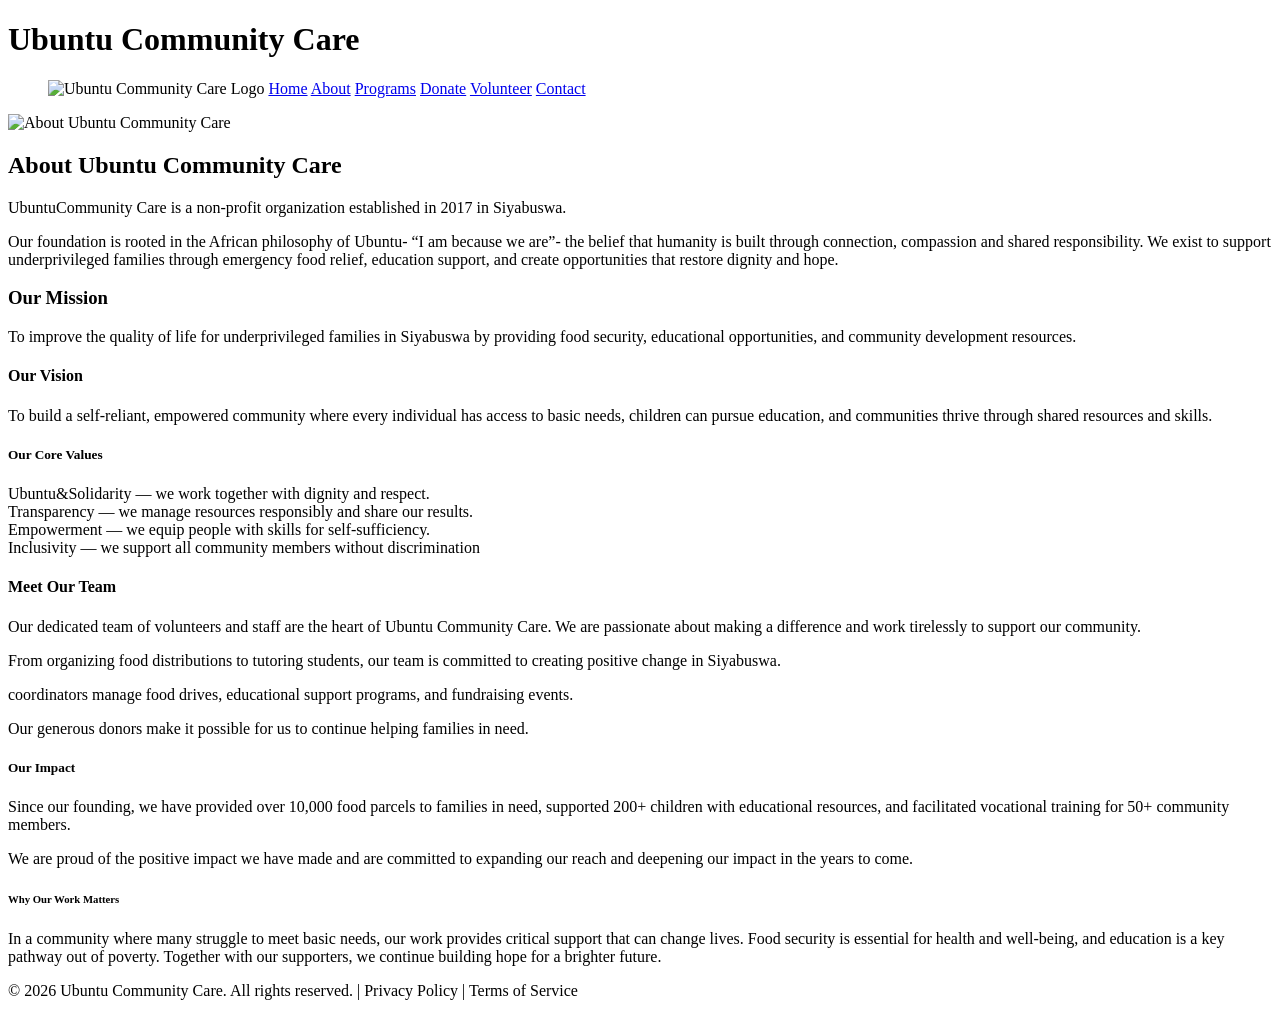
==== ubuntucommunitycare/about.html @ 5bceb620 "Update about.html" ====
<!doctype html>
<html lang="en">

<head>
    <!--Website Metadata-->
    <meta charset="utf-8" />
    <meta name="viewport" content="width=device-width,initial-scale=1" />

    <!--Page Title--> 

    <title>About Us |Ubuntu Community Care</title>

    <!--External CSS Stylesheet-->
   <link rel="stylesheet" href="styles.css" />
   
</head>

<body>
   
    <!--===== HEADER SECTION =====-->
    <header>

            <!--Organization Name and Tagline-->
           <h1> Ubuntu Community Care </h1> 
            
            <!--Navigation Menu-->
    <nav>
        <ul>
                <img src="images/logo.jpg" alt="Ubuntu Community Care Logo" width="30" />     
                <a href="index.html">Home</a> 
                <a href="about.html">About</a> 
                <a href="programs.html">Programs</a>
                <a href="donate.html">Donate</a>
                <a href="volunteer.html">Volunteer</a>
                <a href="contact.html">Contact</a>

        </ul>
    </nav>

      <header>

    <!-- About Section -->
    <main>

        <section>
                    <img src="images/community 1.jpg" alt="About Ubuntu Community Care" width="500" />

                    <br />
            <h2> About Ubuntu Community Care </h2>

            <p>
                UbuntuCommunity Care is a non-profit organization established in 2017 in Siyabuswa.
            </p>   

            <p>
                 Our foundation is rooted in the African philosophy of Ubuntu- “I am because we are”- the belief that humanity is built through connection,
                compassion and shared responsibility. 
                We exist to support underprivileged families through emergency food relief, education support, and create opportunities that restore dignity and hope.
             </p>

        </section>

        <!-- Mission Section -->
        <section>

                <h3>Our Mission</h3>

                <p>
                    To improve the quality of life for underprivileged families in Siyabuswa by providing food security,
                     educational opportunities, and community development resources.
                </p>
           
                <h4>Our Vision</h4>
            <p>
                    To build a self-reliant, empowered community where every individual has access to basic needs,
                    children can pursue education, and communities thrive through shared resources and skills.
            </p>

            <h5>Our Core Values</h5>
           
           <p> 
                Ubuntu&Solidarity — we work together with dignity and respect.
                <br />
                Transparency — we manage resources responsibly and share our results.
                <br />
                Empowerment — we equip people with skills for self-sufficiency.
                <br />
                Inclusivity — we support all community members without discrimination
            </p>

        </section> 
        <!-- Meet Our Team Section -->  
        <section>

                <h4> Meet Our Team </h4>

                <p>
                    Our dedicated team of volunteers and staff are the heart of Ubuntu Community Care. 
                    We are passionate about making a difference and work tirelessly to support our community.
                </p>

                <p>
                    From organizing food distributions to tutoring students, our team is committed to creating positive change in Siyabuswa.
                </p>
                
                <p>

                    coordinators manage food drives, educational support programs, and fundraising events.
                </p> 

                <p>
                    Our generous donors make it possible for us to continue helping families in need.
                </p>
        </section>

        <!-- Our Impact Section -->
        <section>

                <h5> Our Impact </h5>

                <p>
                    Since our founding, we have provided over 10,000 food parcels to families in need, 
                    supported 200+ children with educational resources,
                     and facilitated vocational training for 50+ community members.
                </p>

                <p>
                    We are proud of the positive impact we have made and are committed to expanding our reach 
                    and deepening our impact in the years to come.
                </p>
        </section>

        <!-- Why Our Work Matters Section -->
        <section>
                <h6> Why Our Work Matters </h6>

                <p>
                    In a community where many struggle to meet basic needs, 
                    our work provides critical support that can change lives. 
                    Food security is essential for health and well-being, and education is a key pathway out of poverty.
                    Together with our supporters, we continue building hope for a brighter future.
                </p>

        </section>

        </main>


<!----==== FOOTER SECTION====-->
  <footer>
           
        <p>&copy; 2026 Ubuntu Community Care. All rights reserved. | Privacy Policy | Terms of Service</p>

        </footer>
        

</body>
</html>
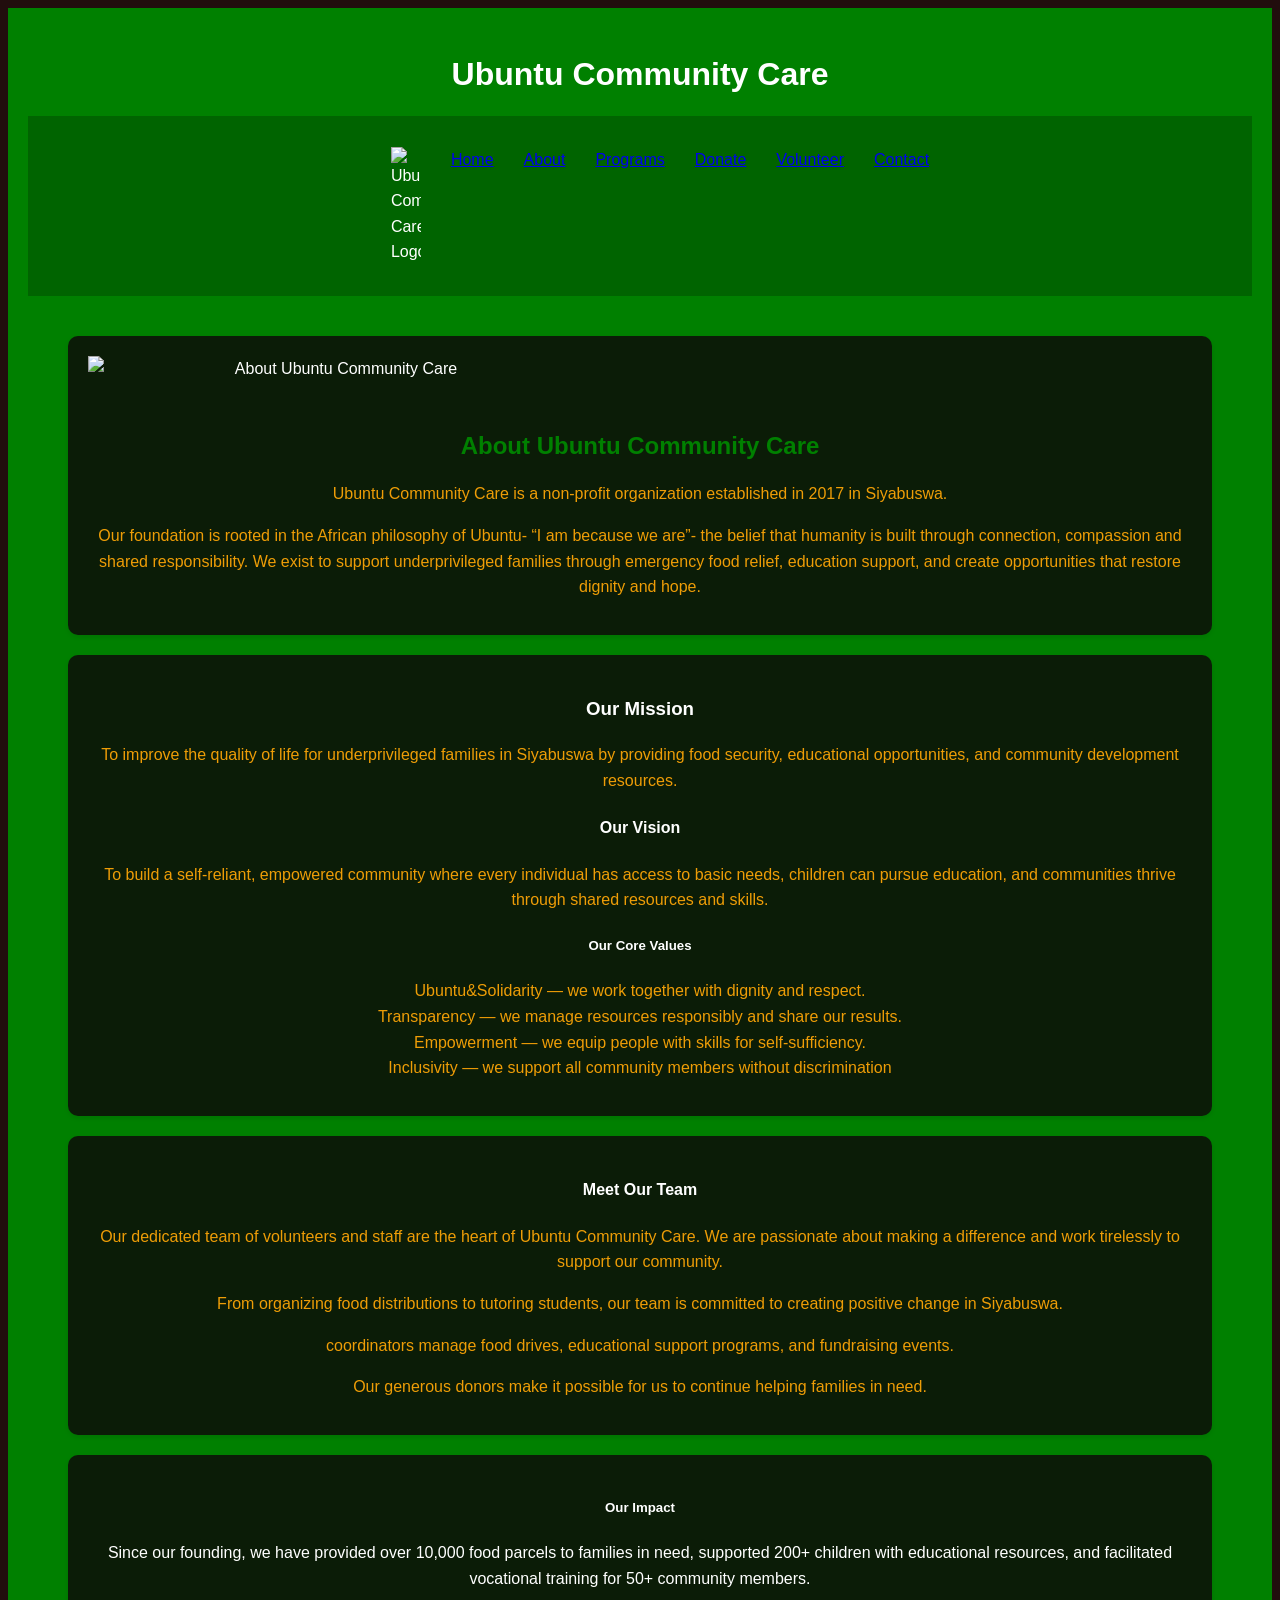
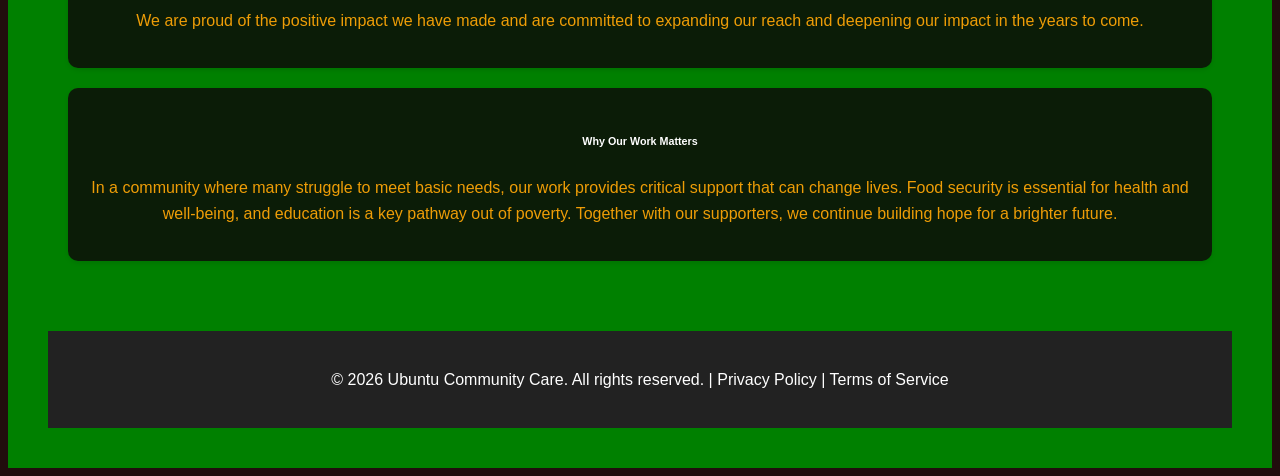
==== commit a71b0ec0: "Update about.html" ====
--- a/ubuntucommunitycare/about.html
+++ b/ubuntucommunitycare/about.html
@@ -11,13 +11,12 @@
     <title>About Us |Ubuntu Community Care</title>
 
     <!--External CSS Stylesheet-->
-   <link rel="stylesheet" href="styles.css" />
+    <link rel="stylesheet" href="css/style.css" />
+  
    
 </head>
 
-<body>
-   
-    <!--===== HEADER SECTION =====-->
+  <!--===== HEADER SECTION =====-->
     <header>
 
             <!--Organization Name and Tagline-->
@@ -48,11 +47,11 @@
                     <br />
             <h2> About Ubuntu Community Care </h2>
 
-            <p>
-                UbuntuCommunity Care is a non-profit organization established in 2017 in Siyabuswa.
+            <p style="color: rgb(238, 157, 7);">
+                Ubuntu Community Care is a non-profit organization established in 2017 in Siyabuswa.
             </p>   
 
-            <p>
+            <p style="color: rgb(238, 157, 7);" >
                  Our foundation is rooted in the African philosophy of Ubuntu- “I am because we are”- the belief that humanity is built through connection,
                 compassion and shared responsibility. 
                 We exist to support underprivileged families through emergency food relief, education support, and create opportunities that restore dignity and hope.
@@ -65,20 +64,21 @@
 
                 <h3>Our Mission</h3>
 
-                <p>
+                <p  style="color: rgb(238, 157, 7);">
                     To improve the quality of life for underprivileged families in Siyabuswa by providing food security,
                      educational opportunities, and community development resources.
                 </p>
            
                 <h4>Our Vision</h4>
-            <p>
+
+            <p style="color: rgb(238, 157, 7);">
                     To build a self-reliant, empowered community where every individual has access to basic needs,
                     children can pursue education, and communities thrive through shared resources and skills.
             </p>
 
             <h5>Our Core Values</h5>
            
-           <p> 
+           <p style="color: rgb(238, 157, 7);">
                 Ubuntu&Solidarity — we work together with dignity and respect.
                 <br />
                 Transparency — we manage resources responsibly and share our results.
@@ -94,21 +94,20 @@
 
                 <h4> Meet Our Team </h4>
 
-                <p>
+                <p style="color: rgb(238, 157, 7);">
                     Our dedicated team of volunteers and staff are the heart of Ubuntu Community Care. 
                     We are passionate about making a difference and work tirelessly to support our community.
                 </p>
 
-                <p>
+                <p style="color: rgb(238, 157, 7);">
                     From organizing food distributions to tutoring students, our team is committed to creating positive change in Siyabuswa.
                 </p>
                 
-                <p>
-
+                <p style="color: rgb(238, 157, 7);">
                     coordinators manage food drives, educational support programs, and fundraising events.
                 </p> 
 
-                <p>
+                <p style="color: rgb(238, 157, 7);">
                     Our generous donors make it possible for us to continue helping families in need.
                 </p>
         </section>
@@ -124,7 +123,7 @@
                      and facilitated vocational training for 50+ community members.
                 </p>
 
-                <p>
+                <p style="color: rgb(238, 157, 7);">
                     We are proud of the positive impact we have made and are committed to expanding our reach 
                     and deepening our impact in the years to come.
                 </p>
@@ -134,7 +133,7 @@
         <section>
                 <h6> Why Our Work Matters </h6>
 
-                <p>
+                <p style="color: rgb(238, 157, 7);">
                     In a community where many struggle to meet basic needs, 
                     our work provides critical support that can change lives. 
                     Food security is essential for health and well-being, and education is a key pathway out of poverty.
--- a/ubuntucommunitycare/css/style.css
+++ b/ubuntucommunitycare/css/style.css
@@ -0,0 +1,164 @@
+
+body{
+    font-family: Arial, Helvetica, sans-serif;
+    line-height: 1.6;
+    background-color: rgb(33, 13, 13);
+    color: rgb(238, 157, 7);
+
+}
+
+header
+{
+    background-color: green;
+    color:white;
+    padding: 20px;
+    text-align: center;
+
+}
+
+header h1{
+    margin-bottom: 15px;
+}
+
+nav {
+    background-color: darkgreen;
+    padding: 15px;
+}
+
+nav ul{
+    list-style: none;
+    display: flex;
+    justify-content: center;
+    gap: 30px
+}
+
+nav ul li a{
+    color: white;
+    text-decoration: none;
+    font-weight: bold;
+    transition: 0.3s;
+}
+
+nav ul li a:hover{
+    color: yellow;
+}
+
+main{
+    padding: 40px;
+}
+
+section {
+    background-color: rgba(14, 9, 9, 0.84);
+    margin-bottom: 20px;
+    padding: 25px;
+    border-radius: 10px;
+    box-shadow: 0 2px 5px rgba(0,0,0,0.1);
+
+}
+
+h2{
+    color: green;
+    margin-bottom: 15px;
+}
+
+p{
+    margin-bottom: 15px;
+
+}
+ button,
+ a{
+    transition: 0.3s;
+ }
+button{
+    background-color: green;
+    color: white;
+    border: none;
+    padding: 10px 20px;
+    border-radius: 5px;
+    cursor: pointer;
+}
+
+button:hover{
+    background-color: darkgreen;
+}
+ form{
+    margin-top: 20px;
+ }
+
+ input,
+ textarea{
+    width: 100%;
+    padding: 10px;
+    margin-bottom: 15px;
+    margin-top: 5px;
+    border: 1px solid #ccc;
+    border-radius: 5px;
+ }
+
+ textarea{
+    resize: vertical;
+    min-height: 120px;
+ }
+footer{
+    background-color: #222;
+    color: white;
+    text-align: center;
+    padding: 20px;
+    margin-top: 30px;
+}
+
+img{
+    max-width: 100%;
+    height: auto;
+    display: block;
+}
+
+.responsive-image{
+    width: 100%;
+    height: auto;
+    border-radius: 10px;
+}
+.image-container{
+    width: 100%;
+    overflow: hidden;
+}
+
+.hero-image{
+    width: 100%;
+    height: 400px;
+    object-fit: cover;
+}
+
+@media (max-width: 768px){
+    nav ul{
+        flex-direction: column;
+        gap: 10px;
+    }
+}
+
+main{
+    padding: 20px;
+}
+
+section{
+    padding: 20px;
+}
+
+@media (max-width: 480px){
+    header h1{
+        font-size: 24px;
+    }
+
+    nav ul{
+        
+        gap: 10px;
+    }
+
+    section{
+        padding: 15px;
+    }
+
+    button{
+    width: 100%;
+    }
+}
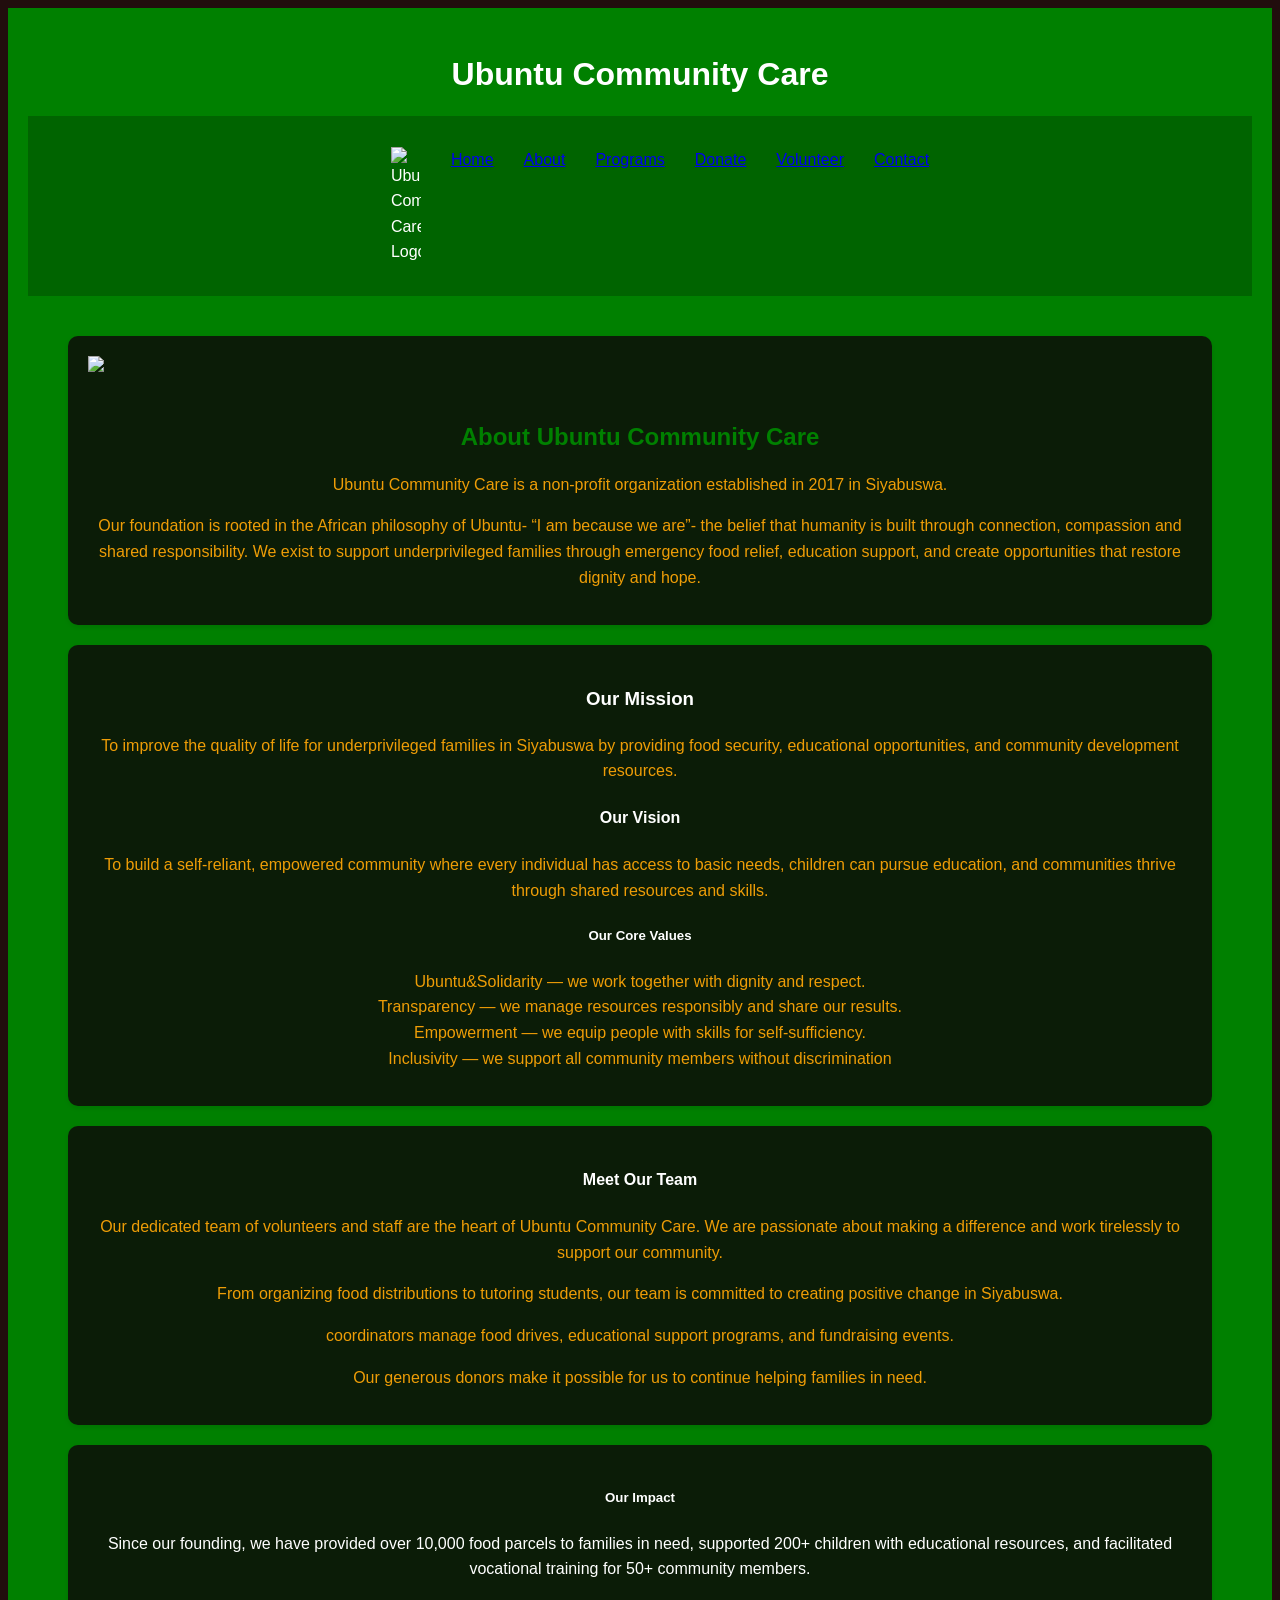
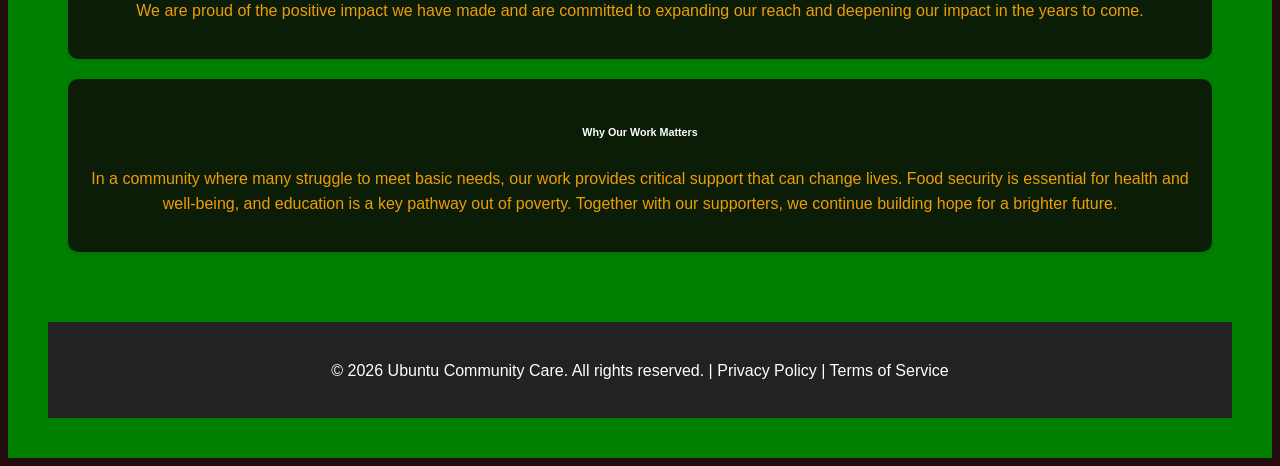
==== commit c3594c4a: "Update about.html" ====
--- a/ubuntucommunitycare/about.html
+++ b/ubuntucommunitycare/about.html
@@ -5,7 +5,9 @@
     <!--Website Metadata-->
     <meta charset="utf-8" />
     <meta name="viewport" content="width=device-width,initial-scale=1" />
-
+    <meta name="description" content="Ubuntu Community Care provides food assistance, education programs, volunteer opportunitiesand community development resources to underprivileged families in Siyabuswa." />
+    <meta name="keywords" content="Ubuntu Community Care, charity,donations, volunteers education support, community development, Siyabuswa" />
+    <meta name="author" content="Nokuthula Innocentia Mtsweni" />
     <!--Page Title--> 
 
     <title>About Us |Ubuntu Community Care</title>
@@ -42,8 +44,8 @@
     <main>
 
         <section>
-                    <img src="images/community 1.jpg" alt="About Ubuntu Community Care" width="500" />
-
+                    <img src="images/community 1.jpg" class="gallery" >
+                    
                     <br />
             <h2> About Ubuntu Community Care </h2>
 
--- a/ubuntucommunitycare/css/style.css
+++ b/ubuntucommunitycare/css/style.css
@@ -136,6 +136,16 @@
     }
 }
 
+.gallery{
+    width:300px
+    cursor: pointer;
+    transaition: 0.3s;
+}
+
+.gallery:hover{
+    transform: scale(1.05);
+}
+
 main{
     padding: 20px;
 }
@@ -162,3 +172,4 @@
     width: 100%;
     }
 }
+
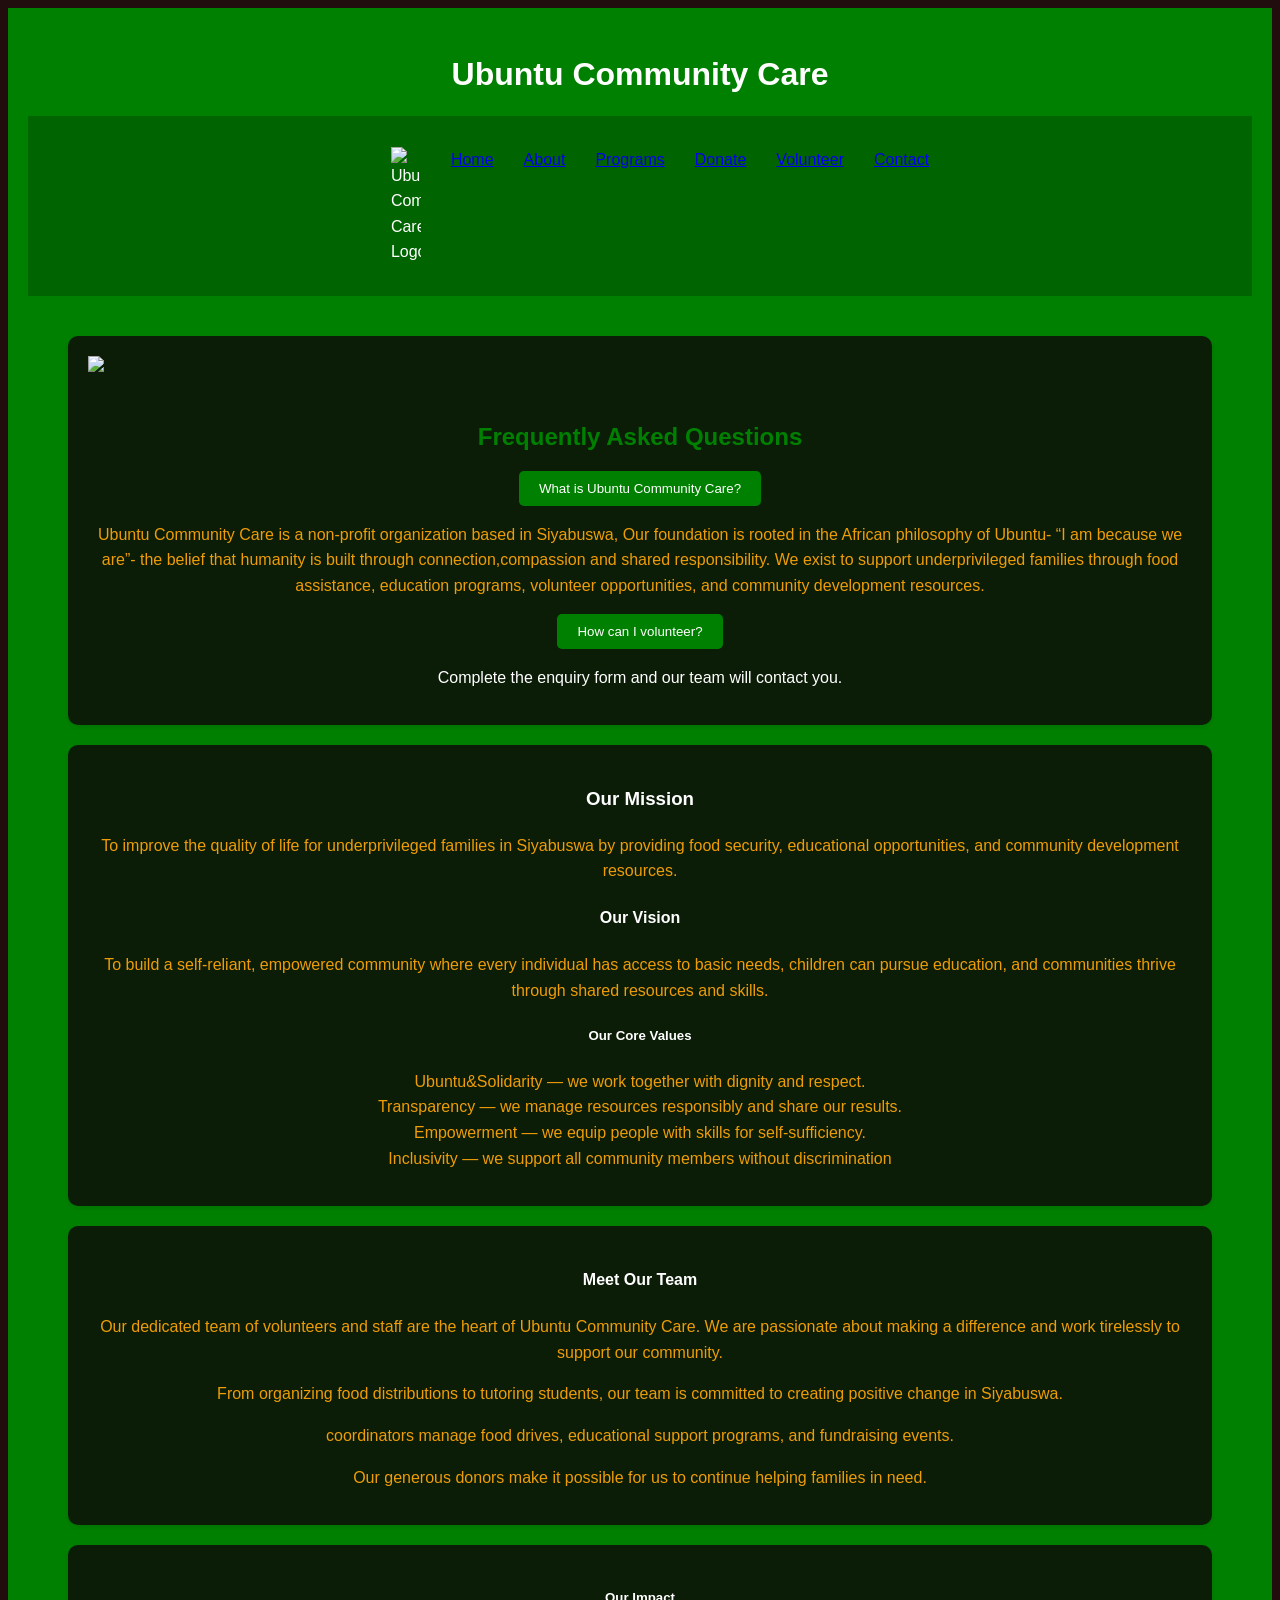
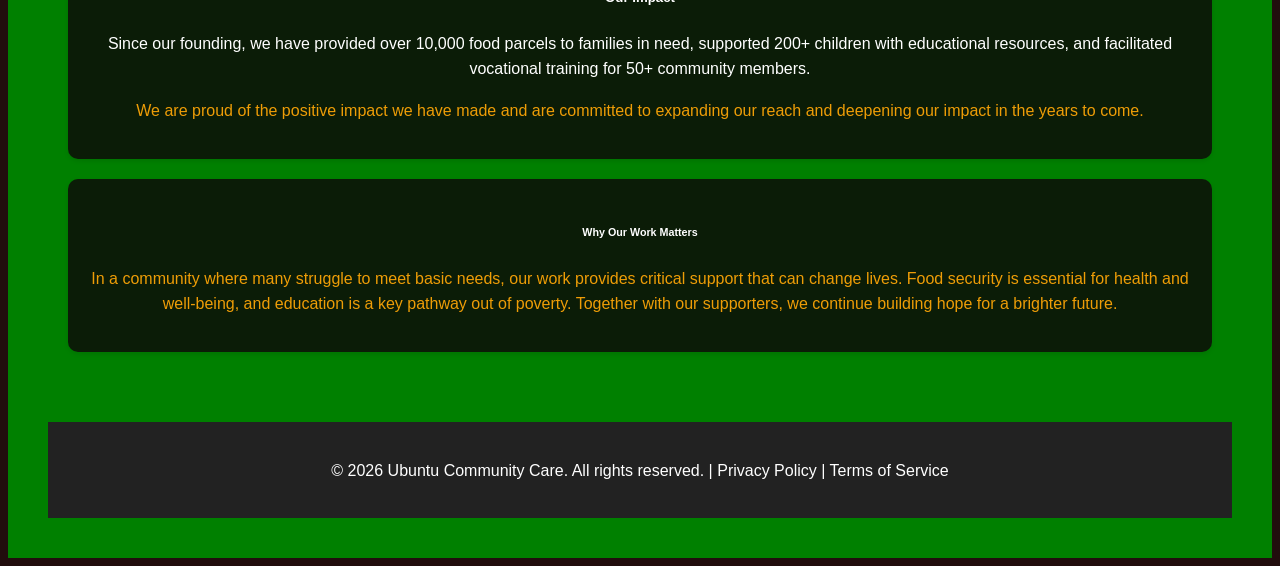
==== commit 4abb7e87: "Update about.html added class for frequently asked que" ====
--- a/ubuntucommunitycare/about.html
+++ b/ubuntucommunitycare/about.html
@@ -43,24 +43,39 @@
     <!-- About Section -->
     <main>
 
-        <section>
+        <section class=" faq">
                     <img src="images/community 1.jpg" class="gallery" >
                     
                     <br />
-            <h2> About Ubuntu Community Care </h2>
+
+
+            <h2> Frequently Asked Questions </h2>
+
+            <button class="accordion">What is Ubuntu Community Care?</button>
+            <div class="panel">
 
             <p style="color: rgb(238, 157, 7);">
-                Ubuntu Community Care is a non-profit organization established in 2017 in Siyabuswa.
-            </p>   
+                    Ubuntu Community Care is a non-profit organization based in Siyabuswa,
+                    Our foundation is rooted in the African philosophy of Ubuntu- “I am because we are”- 
+                    the belief that humanity is built through connection,compassion and shared responsibility. 
+                    We exist to support underprivileged families through food assistance,
+                    education programs, volunteer opportunities, and community development resources.</p>
 
-            <p style="color: rgb(238, 157, 7);" >
-                 Our foundation is rooted in the African philosophy of Ubuntu- “I am because we are”- the belief that humanity is built through connection,
-                compassion and shared responsibility. 
-                We exist to support underprivileged families through emergency food relief, education support, and create opportunities that restore dignity and hope.
-             </p>
 
-        </section>
+                 
+            </div>
 
+            <button class="accordion">How can I volunteer?</button>
+            <div class="panel">
+
+
+                <p>Complete the enquiry form and our team will contact you.</p>
+            </div>
+
+            </section>
+
+
+        
         <!-- Mission Section -->
         <section>
 
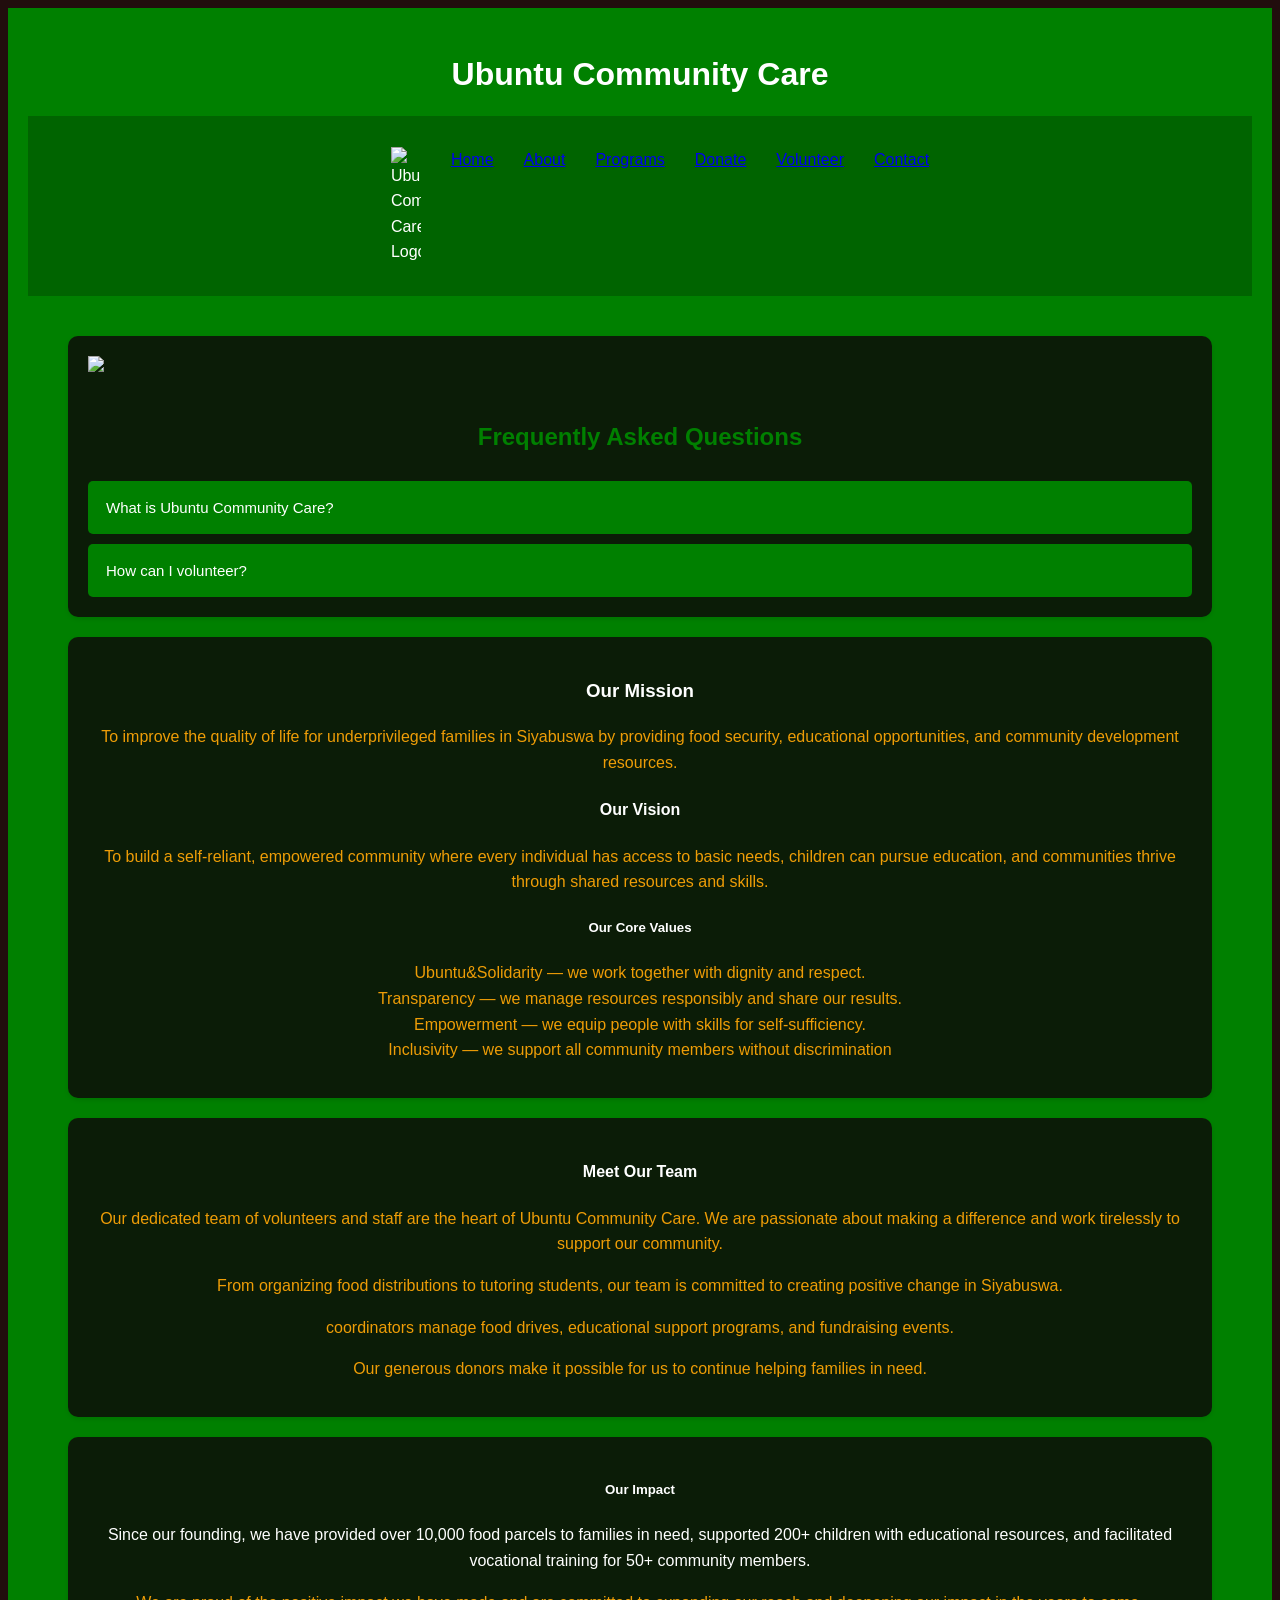
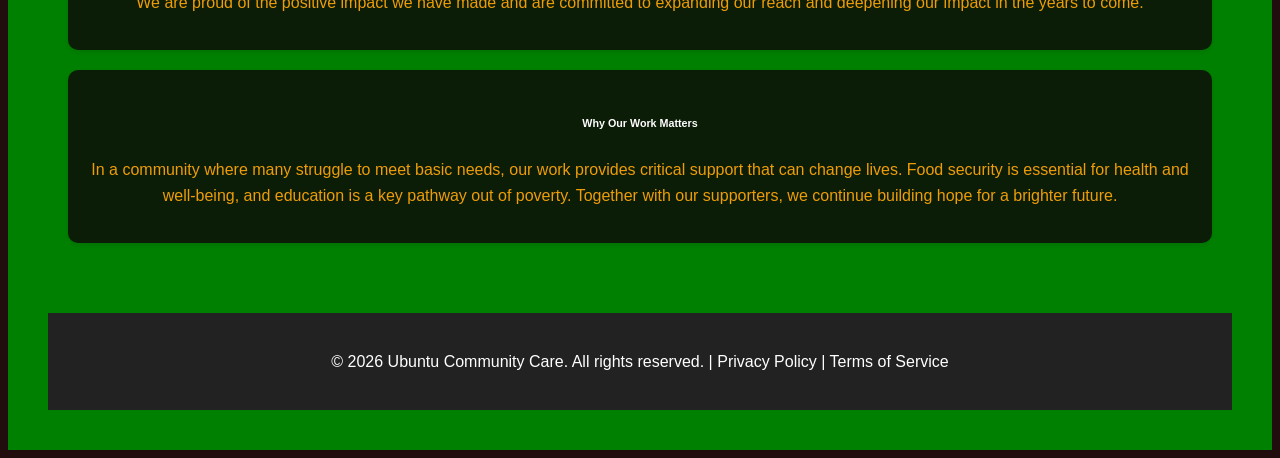
==== commit d192e501: "Update about.html" ====
--- a/ubuntucommunitycare/about.html
+++ b/ubuntucommunitycare/about.html
@@ -14,6 +14,9 @@
 
     <!--External CSS Stylesheet-->
     <link rel="stylesheet" href="css/style.css" />
+
+    <!--External JavaScript File-->
+   <script src="javascripts/script.js" ></script>
   
    
 </head>
--- a/ubuntucommunitycare/css/style.css
+++ b/ubuntucommunitycare/css/style.css
@@ -136,10 +136,30 @@
     }
 }
 
-.gallery{
-    width:300px
+.gallery img{
+    width:250px
     cursor: pointer;
+    margin: 10px;
     transaition: 0.3s;
+}
+
+#lightbox{
+    position: fixed;
+    top: 0;
+    left: 0;
+    width: 100%;
+    height: 100%;
+    background-color: rgba(0,0,0,0.8);
+    display: none;
+    justify-content: center;
+    align-items: center;
+}
+
+#lightbox img{
+    max-width: 90%;
+    max-height: 80%;
+    margin-top: 50px;
+    border-radius: 10px;
 }
 
 .gallery:hover{
@@ -172,4 +192,39 @@
     width: 100%;
     }
 }
-
+.accordion {
+  background-color: green;
+  color: white;
+  cursor: pointer;
+  margin-top: 10px;
+  padding: 18px;
+  width: 100%;
+  border: none;
+  text-align: left;
+  outline: none;
+  font-size: 15px;
+  transition: 0.4s;
+}
+
+.panel {
+  padding: 18px;
+  display: none;
+  background-color: rgba(14, 9, 9, 0.84);
+  
+}
+
+.program-card{
+    background-color: rgba(14, 9, 9, 0.84);
+    padding: 20px;
+    margin-bottom: 15px;
+    border-radius: 10px;
+    box-shadow: 0 2px 5px rgba(0,0,0,0.1);
+}
+
+#searchInput{
+    width: 100%;
+    padding: 10px;
+    margin-bottom: 20px;
+    border: 1px solid #ccc;
+    border-radius: 5px;
+}
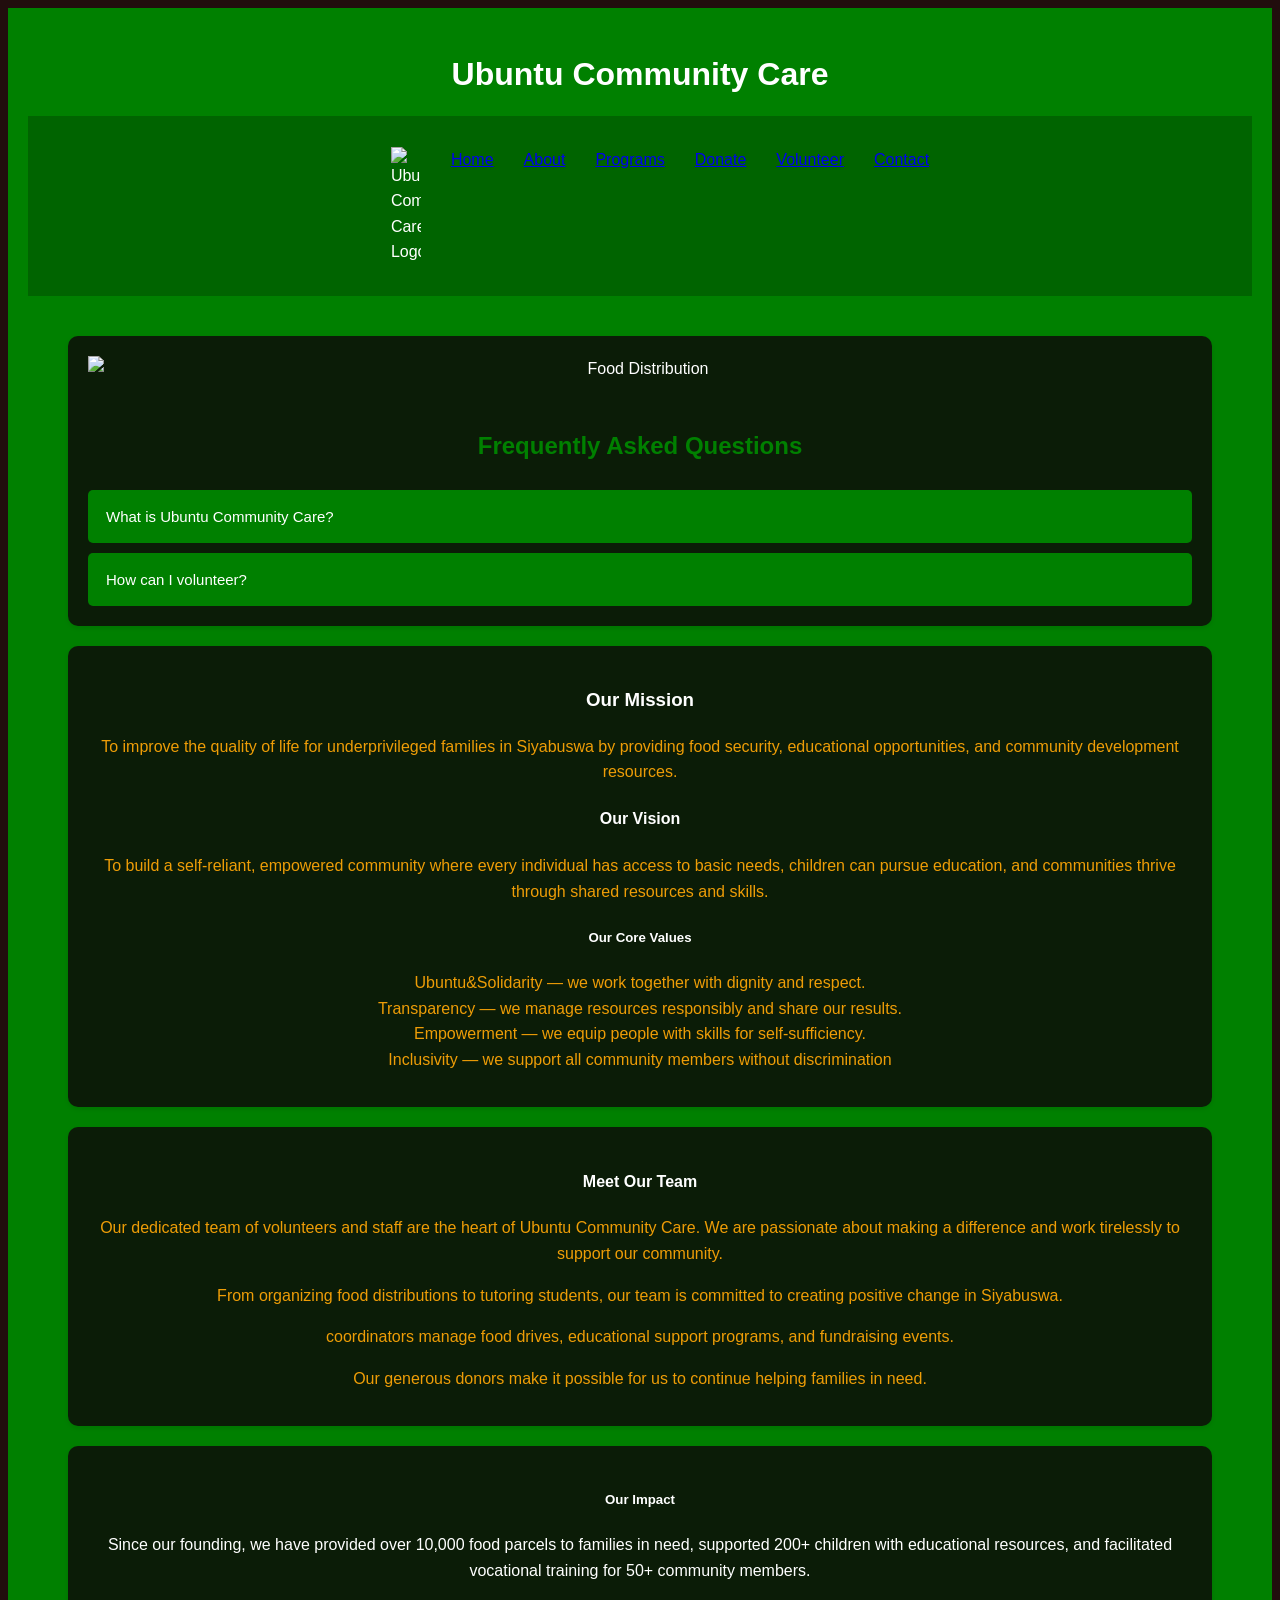
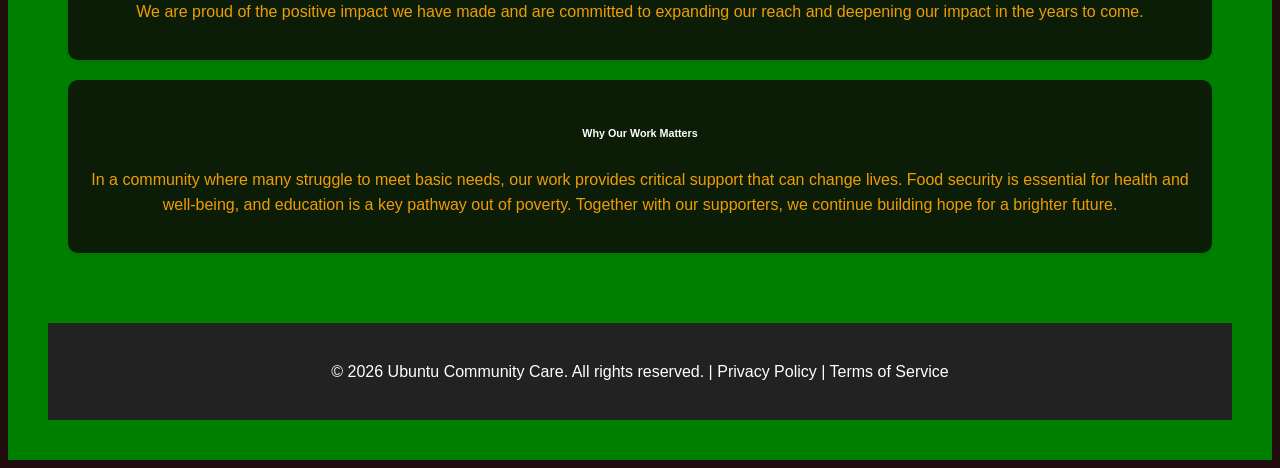
==== commit 9a4ad575: "Update about.html" ====
--- a/ubuntucommunitycare/about.html
+++ b/ubuntucommunitycare/about.html
@@ -6,7 +6,7 @@
     <meta charset="utf-8" />
     <meta name="viewport" content="width=device-width,initial-scale=1" />
     <meta name="description" content="Ubuntu Community Care provides food assistance, education programs, volunteer opportunitiesand community development resources to underprivileged families in Siyabuswa." />
-    <meta name="keywords" content="Ubuntu Community Care, charity,donations, volunteers education support, community development, Siyabuswa" />
+    <meta name="keywords" content="Ubuntu Community Care,NGO,charity,donations, volunteers, education support, community development, Siyabuswa" />
     <meta name="author" content="Nokuthula Innocentia Mtsweni" />
     <!--Page Title--> 
 
@@ -30,7 +30,7 @@
             <!--Navigation Menu-->
     <nav>
         <ul>
-                <img src="images/logo.jpg" alt="Ubuntu Community Care Logo" width="30" />     
+                <img src="images/ubuntu-community-care-logo.jpg" alt="Ubuntu Community Care Logo" width="30" />     
                 <a href="index.html">Home</a> 
                 <a href="about.html">About</a> 
                 <a href="programs.html">Programs</a>
@@ -47,7 +47,7 @@
     <main>
 
         <section class=" faq">
-                    <img src="images/community 1.jpg" class="gallery" >
+                    <img src="images/food-distribution.jpg"  alt="Food Distribution" class="gallery" >
                     
                     <br />
 
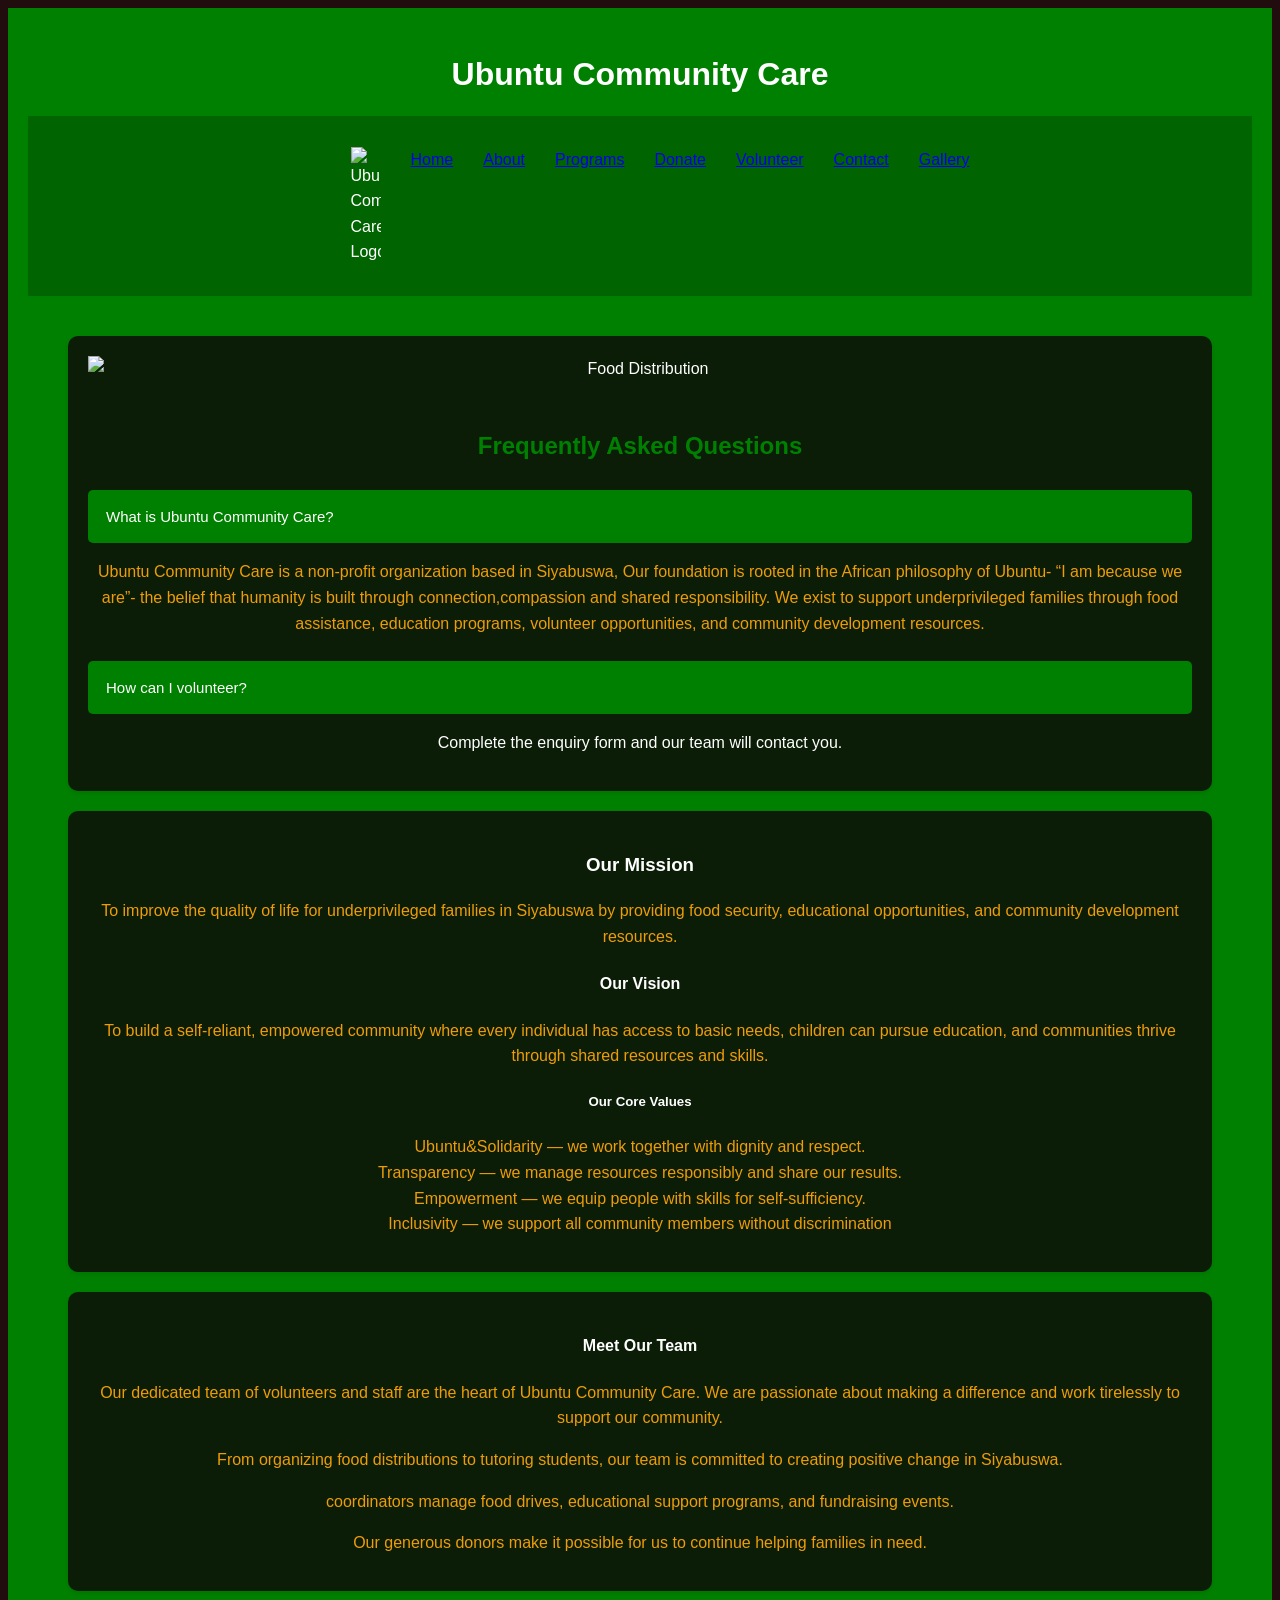
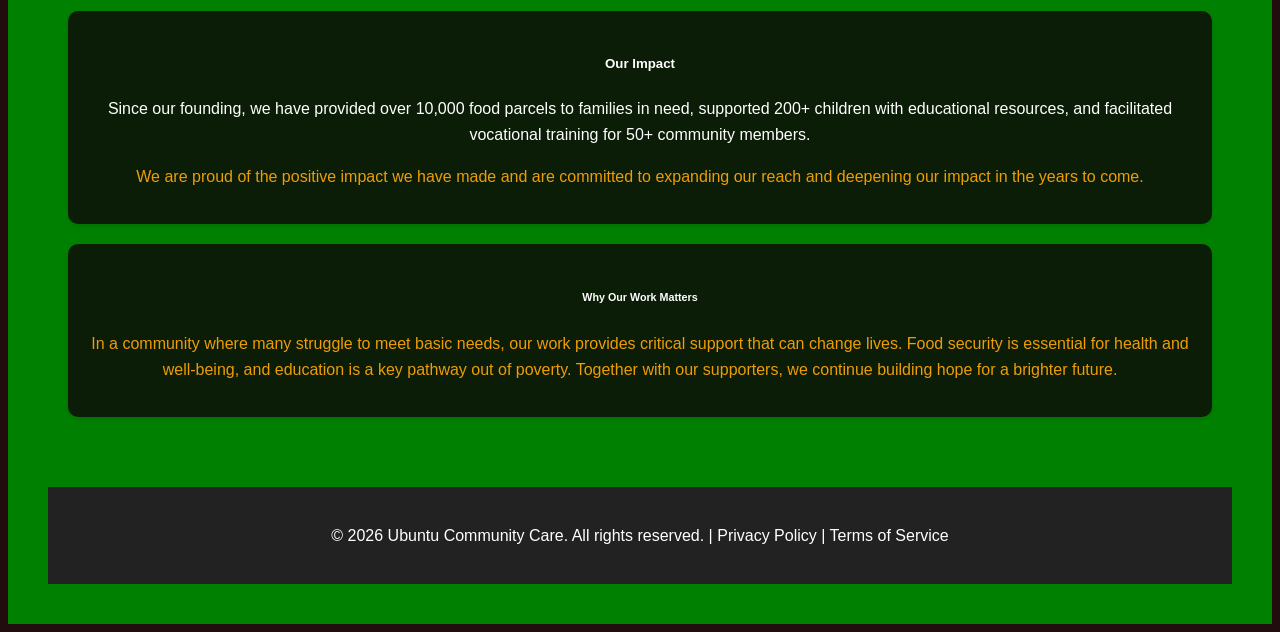
==== commit 2e874750: "Update about.html" ====
--- a/ubuntucommunitycare/about.html
+++ b/ubuntucommunitycare/about.html
@@ -37,6 +37,7 @@
                 <a href="donate.html">Donate</a>
                 <a href="volunteer.html">Volunteer</a>
                 <a href="contact.html">Contact</a>
+                <a href="gallery.html">Gallery</a>
 
         </ul>
     </nav>
@@ -55,7 +56,7 @@
             <h2> Frequently Asked Questions </h2>
 
             <button class="accordion">What is Ubuntu Community Care?</button>
-            <div class="panel">
+            <div class="accordion-content">
 
             <p style="color: rgb(238, 157, 7);">
                     Ubuntu Community Care is a non-profit organization based in Siyabuswa,
@@ -69,7 +70,7 @@
             </div>
 
             <button class="accordion">How can I volunteer?</button>
-            <div class="panel">
+            <div class="accordion-content">
 
 
                 <p>Complete the enquiry form and our team will contact you.</p>
--- a/ubuntucommunitycare/css/style.css
+++ b/ubuntucommunitycare/css/style.css
@@ -135,15 +135,20 @@
         gap: 10px;
     }
 }
-
+.gallery{
+    display: flex;
+    flex-wrap: wrap;
+    justify-content: center;
+    gap: 10px;
+}
 .gallery img{
-    width:250px
+    width:150px
     cursor: pointer;
     margin: 10px;
     transaition: 0.3s;
 }
 
-#lightbox{
+.lightbox{
     position: fixed;
     top: 0;
     left: 0;
@@ -153,9 +158,18 @@
     display: none;
     justify-content: center;
     align-items: center;
-}
-
-#lightbox img{
+    z-index: 1000;
+}
+.lightbox-content{
+    position: absolute;
+    text-align: center;
+    top: 20px;
+    right: 35px;
+    color: white;
+    font-size: 40px;
+    cursor: pointer;
+}
+.lightbox img{
     max-width: 90%;
     max-height: 80%;
     margin-top: 50px;
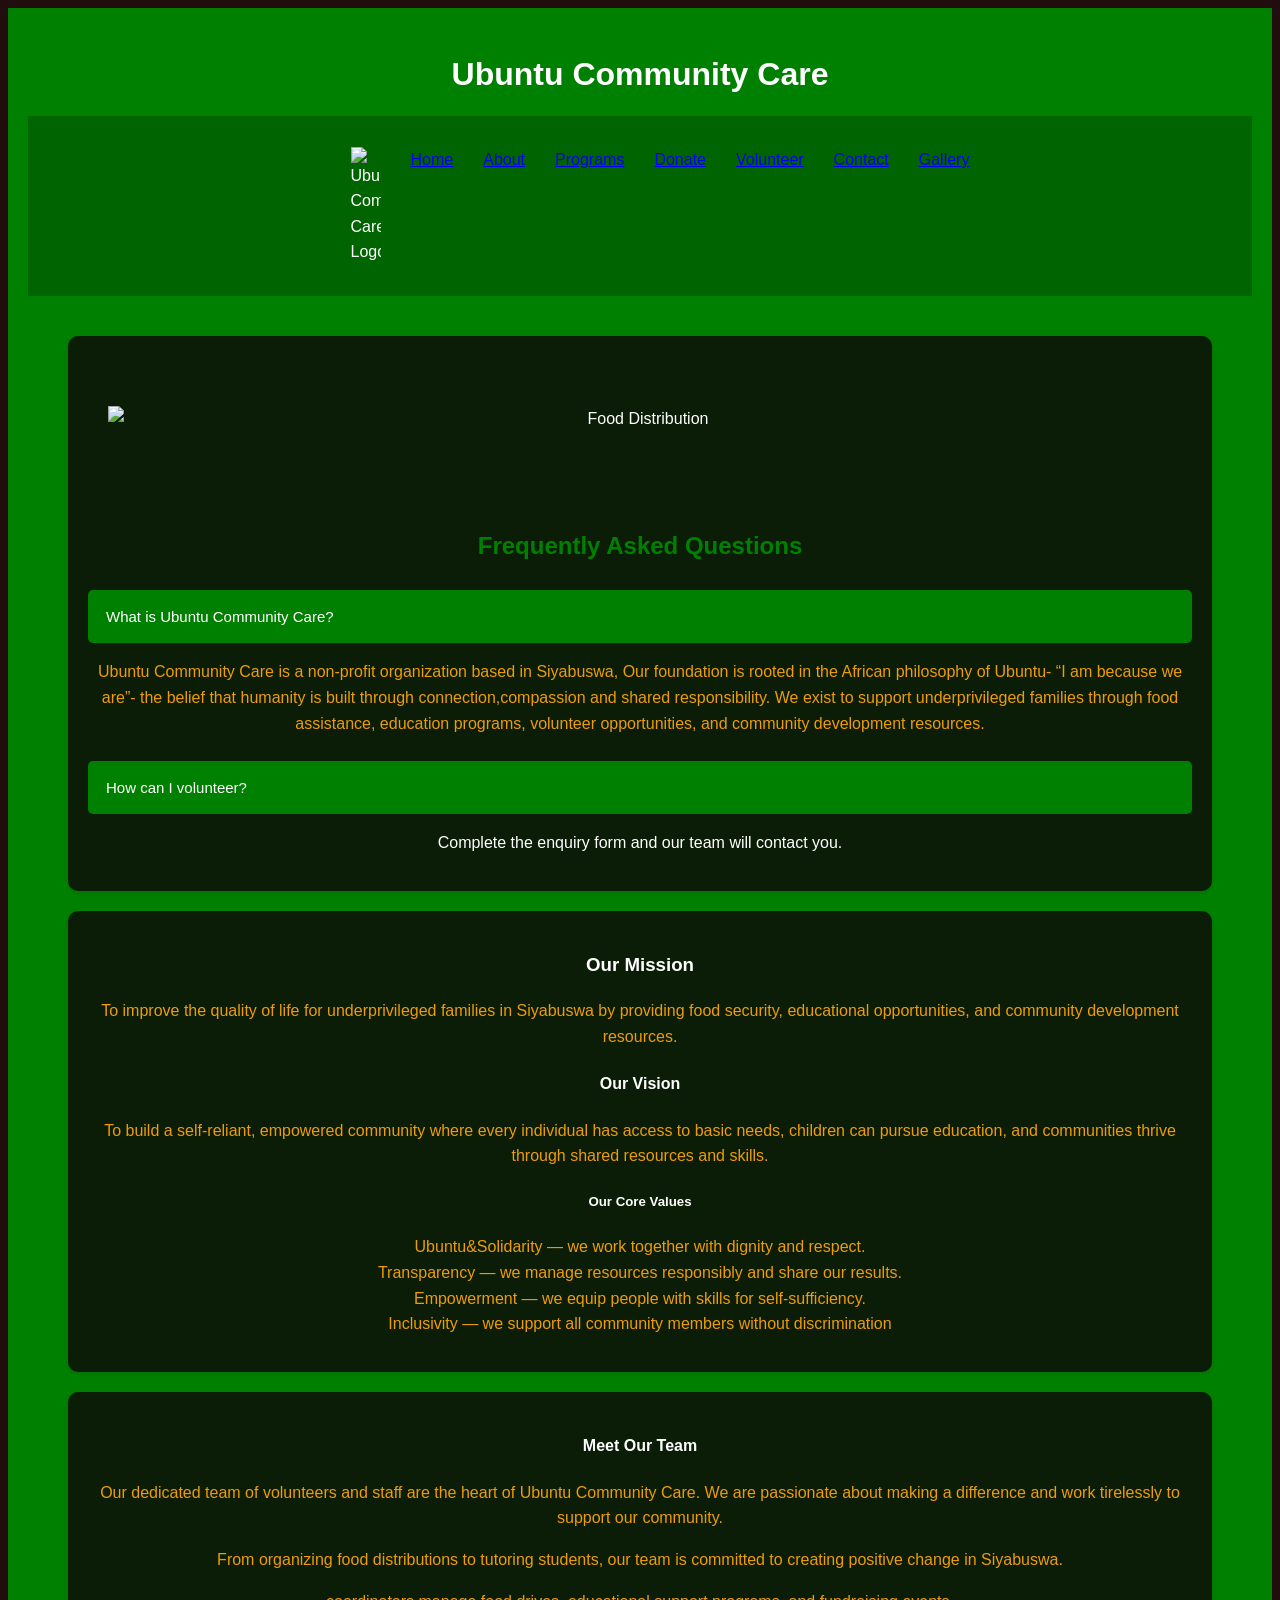
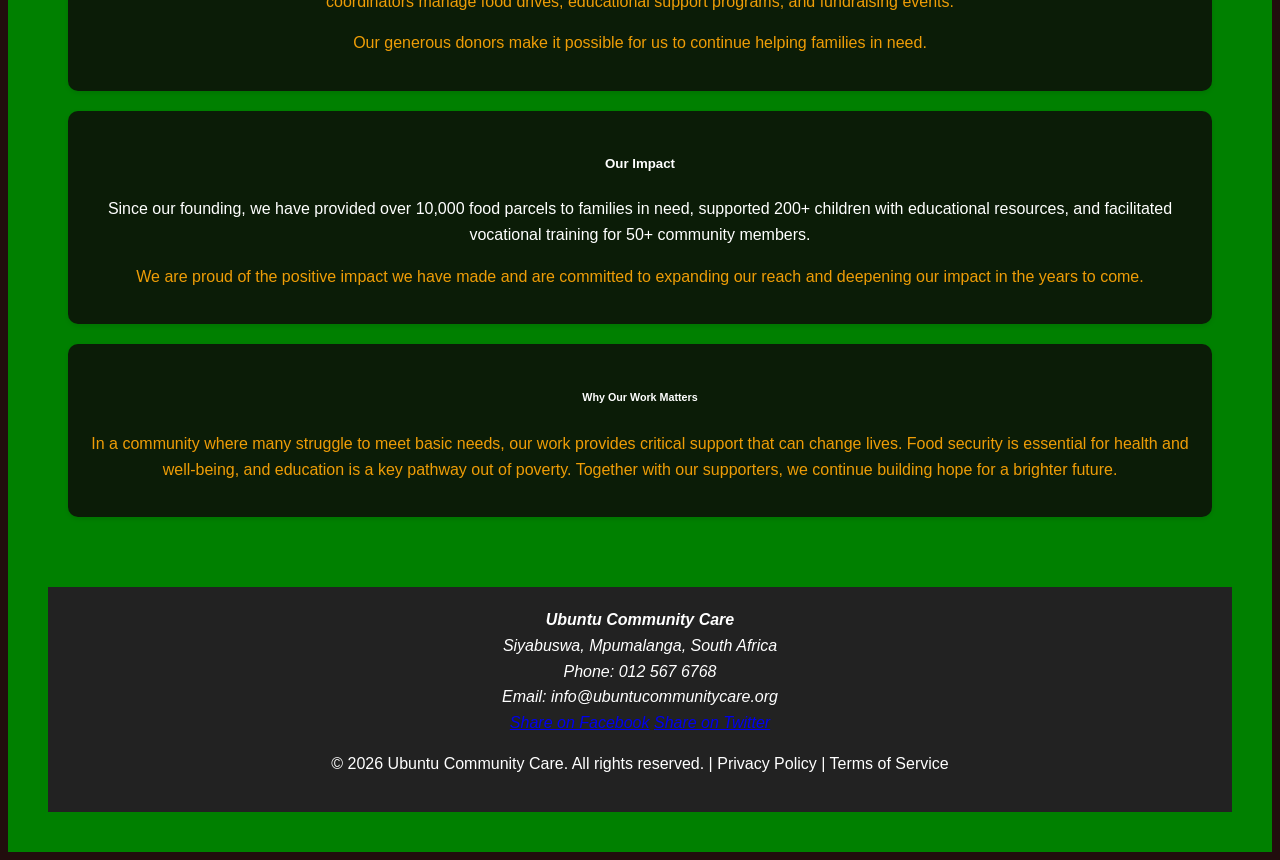
==== commit c3fd80c0: "Update about.html Added off-page SEO" ====
--- a/ubuntucommunitycare/about.html
+++ b/ubuntucommunitycare/about.html
@@ -16,7 +16,7 @@
     <link rel="stylesheet" href="css/style.css" />
 
     <!--External JavaScript File-->
-   <script src="javascripts/script.js" ></script>
+   <script src="javascript/script.js" ></script>
   
    
 </head>
@@ -168,11 +168,22 @@
 
 <!----==== FOOTER SECTION====-->
   <footer>
+    <address>
+        <strong> Ubuntu Community Care</strong><br>
+        Siyabuswa, Mpumalanga, South Africa<br>
+        Phone: 012 567 6768 <br>
+        Email: info@ubuntucommunitycare.org<br>
+
+        <a href="https://www.facebook.com/profile.php?id=61591191988909" target ="_blank">Share on Facebook</a>
+        <a href ="https://twitter.com/intent/tweet?text=Ubuntu Community Care Siyabuswa" target="_blank">Share on Twitter</a>
+
+    </address>
            
         <p>&copy; 2026 Ubuntu Community Care. All rights reserved. | Privacy Policy | Terms of Service</p>
 
         </footer>
         
+       
 
 </body>
 </html>
--- a/ubuntucommunitycare/css/style.css
+++ b/ubuntucommunitycare/css/style.css
@@ -135,50 +135,67 @@
         gap: 10px;
     }
 }
-.gallery{
-    display: flex;
-    flex-wrap: wrap;
-    justify-content: center;
-    gap: 10px;
-}
-.gallery img{
-    width:150px
+/* Gallery Section */
+.gallery {
+    padding: 50px 20px;
+    text-align: center;
+}
+
+.gallery-container {
+    display: grid;
+    grid-template-columns: repeat(auto-fit, minmax(250px, 1fr));
+    gap: 15px;
+}
+
+.gallery-container img {
+    width: 100%;
+    height: 250px;
+    object-fit: cover;
+    border-radius: 10px;
     cursor: pointer;
-    margin: 10px;
-    transaition: 0.3s;
-}
-
-.lightbox{
+    transition: transform 0.3s ease;
+}
+
+.gallery-container img:hover {
+    transform: scale(1.05);
+}
+
+/* Lightbox */
+.lightbox {
+    display: none;
     position: fixed;
+    z-index: 9999;
+    padding-top: 60px;
+    left: 0;
     top: 0;
-    left: 0;
     width: 100%;
     height: 100%;
-    background-color: rgba(0,0,0,0.8);
-    display: none;
-    justify-content: center;
-    align-items: center;
-    z-index: 1000;
-}
-.lightbox-content{
+    background: rgba(0,0,0,0.9);
+}
+
+.lightbox-content {
+    display: block;
+    margin: auto;
+    max-width: 90%;
+    max-height: 80vh;
+    border-radius: 10px;
+}
+
+.close {
     position: absolute;
-    text-align: center;
     top: 20px;
     right: 35px;
-    color: white;
+    color: #fff;
     font-size: 40px;
+    font-weight: bold;
     cursor: pointer;
 }
-.lightbox img{
-    max-width: 90%;
-    max-height: 80%;
-    margin-top: 50px;
-    border-radius: 10px;
-}
-
-.gallery:hover{
-    transform: scale(1.05);
-}
+
+.close:hover {
+    color: #ccc;
+}
+
+
 
 main{
     padding: 20px;
@@ -241,4 +258,17 @@
     margin-bottom: 20px;
     border: 1px solid #ccc;
     border-radius: 5px;
-}+}
+
+.error{
+    color: red;
+    font-size: 13px;
+    display: block;
+    margin-top: 4px;
+}
+input:invalid, select: invalid, textarea: invalid{
+    border: 2px solid #ff9999;
+}
+input:valid, select: valid, textarea: valid{
+    border: 2px solid #99ff99;
+}
